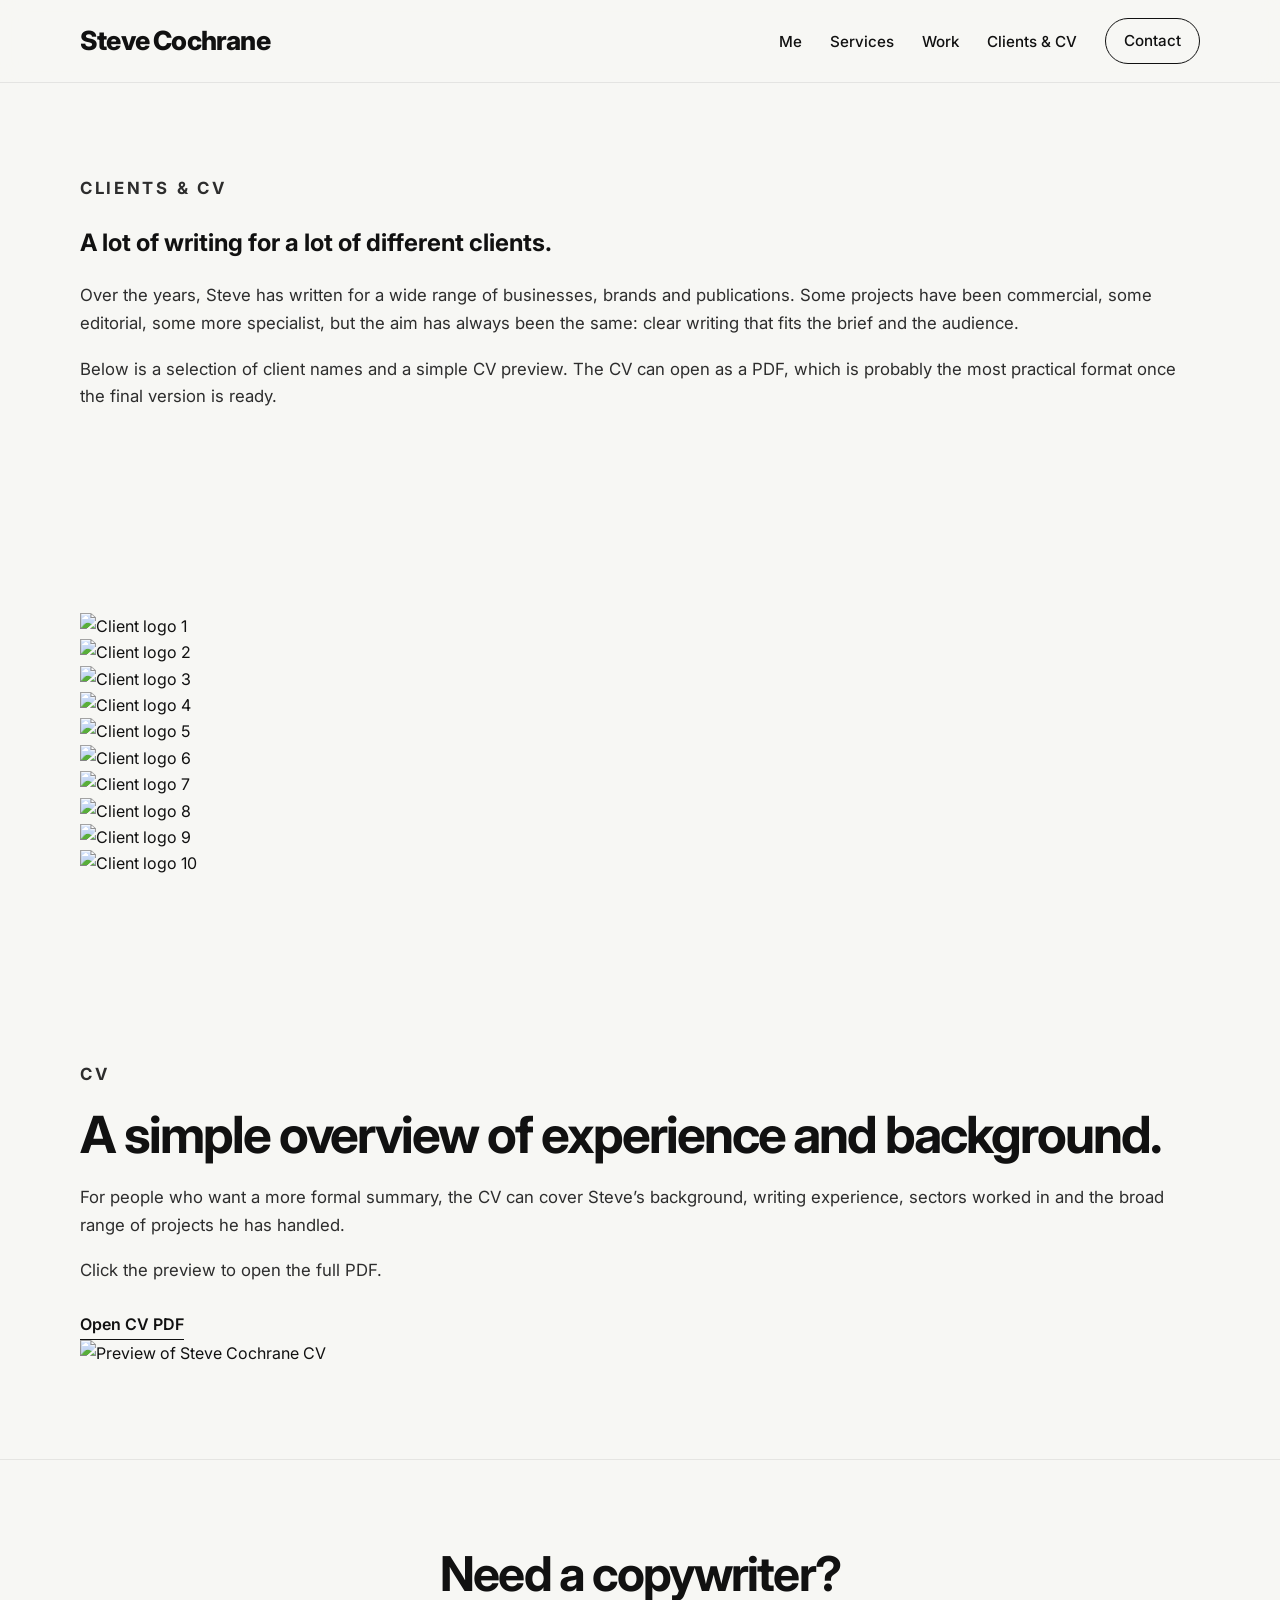
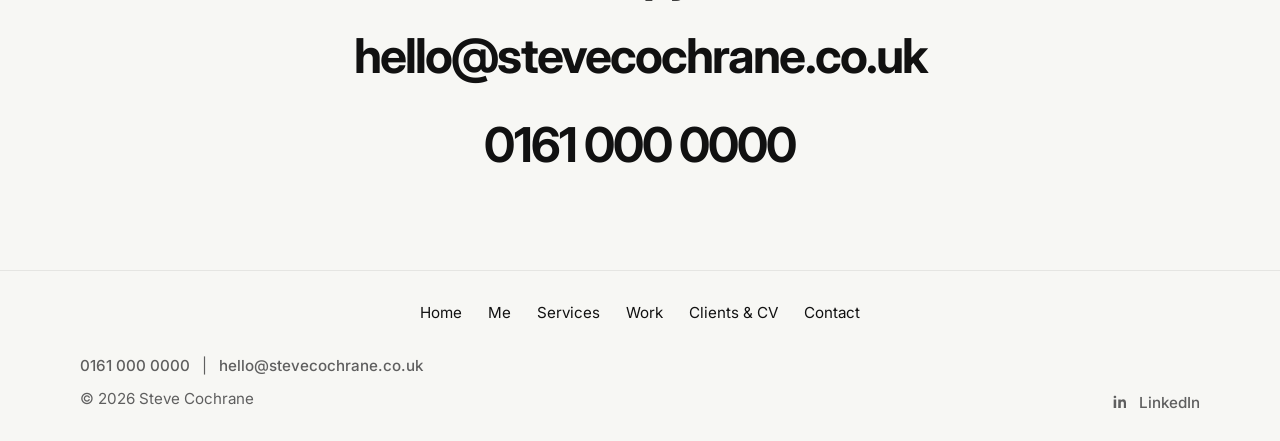
==== clients-cv.html @ 5637d096 "Create clients-cv.html" ====
<!DOCTYPE html>
<html lang="en-GB">
<head>
  <meta charset="UTF-8" />
  <meta name="viewport" content="width=device-width, initial-scale=1.0" />
  <title>Clients &amp; CV | Steve Cochrane</title>
  <meta
    name="description"
    content="Client experience and CV for freelance copywriter Steve Cochrane."
  />
  <link rel="preconnect" href="https://fonts.googleapis.com" />
  <link rel="preconnect" href="https://fonts.gstatic.com" crossorigin />
  <link
    href="https://fonts.googleapis.com/css2?family=Inter:wght@400;500;600;700;800&display=swap"
    rel="stylesheet"
  />
  <link rel="stylesheet" href="css/style.css" />
</head>
<body>
  <a class="skip-link" href="#main">Skip to content</a>

  <header class="site-header">
    <div class="container header-inner">
      <a class="site-logo" href="index.html">Steve Cochrane</a>

      <nav class="site-nav" aria-label="Primary navigation">
        <ul>
          <li><a href="me.html">Me</a></li>
          <li><a href="services.html">Services</a></li>
          <li><a href="work.html">Work</a></li>
          <li><a href="clients-cv.html">Clients &amp; CV</a></li>
          <li><a class="nav-cta" href="contact.html">Contact</a></li>
        </ul>
      </nav>
    </div>
  </header>

  <main id="main">
    <section class="section clients-intro">
      <div class="container clients-intro-inner">
        <p class="section-label">Clients &amp; CV</p>
        <h1>A lot of writing for a lot of different clients.</h1>
        <p>
          Over the years, Steve has written for a wide range of businesses, brands and
          publications. Some projects have been commercial, some editorial, some more
          specialist, but the aim has always been the same: clear writing that fits the
          brief and the audience.
        </p>
        <p>
          Below is a selection of client names and a simple CV preview. The CV can open as
          a PDF, which is probably the most practical format once the final version is ready.
        </p>
      </div>
    </section>

    <section class="section client-logos-section">
      <div class="container">
        <div class="client-logos-grid">
          <div class="client-logo-item">
            <img src="image/client-logo-1.png" alt="Client logo 1" />
          </div>
          <div class="client-logo-item">
            <img src="image/client-logo-2.png" alt="Client logo 2" />
          </div>
          <div class="client-logo-item">
            <img src="image/client-logo-3.png" alt="Client logo 3" />
          </div>
          <div class="client-logo-item">
            <img src="image/client-logo-4.png" alt="Client logo 4" />
          </div>
          <div class="client-logo-item">
            <img src="image/client-logo-5.png" alt="Client logo 5" />
          </div>
          <div class="client-logo-item">
            <img src="image/client-logo-6.png" alt="Client logo 6" />
          </div>
          <div class="client-logo-item">
            <img src="image/client-logo-7.png" alt="Client logo 7" />
          </div>
          <div class="client-logo-item">
            <img src="image/client-logo-8.png" alt="Client logo 8" />
          </div>
          <div class="client-logo-item">
            <img src="image/client-logo-9.png" alt="Client logo 9" />
          </div>
          <div class="client-logo-item">
            <img src="image/client-logo-10.png" alt="Client logo 10" />
          </div>
        </div>
      </div>
    </section>

    <section class="section cv-preview-section">
      <div class="container cv-preview-inner">
        <div class="cv-copy">
          <p class="section-label">CV</p>
          <h2>A simple overview of experience and background.</h2>
          <p>
            For people who want a more formal summary, the CV can cover Steve’s background,
            writing experience, sectors worked in and the broad range of projects he has
            handled.
          </p>
          <p>
            Click the preview to open the full PDF.
          </p>
          <a class="text-link" href="pdf/steve-cochrane-cv.pdf" target="_blank" rel="noopener noreferrer">
            Open CV PDF
          </a>
        </div>

        <a
          class="cv-preview-card"
          href="pdf/steve-cochrane-cv.pdf"
          target="_blank"
          rel="noopener noreferrer"
          aria-label="Open Steve Cochrane CV PDF"
        >
          <img
            src="image/steve-cochrane-cv-preview.jpg"
            alt="Preview of Steve Cochrane CV"
          />
        </a>
      </div>
    </section>

    <section class="contact-band">
      <div class="container contact-band-inner">
        <h2>Need a copywriter?</h2>
        <a href="mailto:hello@stevecochrane.co.uk">hello@stevecochrane.co.uk</a>
        <a href="tel:01610000000">0161 000 0000</a>
      </div>
    </section>
  </main>

  <footer class="site-footer">
    <div class="container footer-main">
      <nav class="footer-nav" aria-label="Footer navigation">
        <ul>
          <li><a href="index.html">Home</a></li>
          <li><a href="me.html">Me</a></li>
          <li><a href="services.html">Services</a></li>
          <li><a href="work.html">Work</a></li>
          <li><a href="clients-cv.html">Clients &amp; CV</a></li>
          <li><a href="contact.html">Contact</a></li>
        </ul>
      </nav>

      <div class="footer-meta">
        <div class="footer-meta-left">
          <p>
            <a class="footer-contact-item" href="tel:01610000000">0161 000 0000</a>
            <span>|</span>
            <a class="footer-contact-item" href="mailto:hello@stevecochrane.co.uk">hello@stevecochrane.co.uk</a>
          </p>
          <p>© 2026 Steve Cochrane</p>
        </div>

        <a
          class="footer-social"
          href="#"
          target="_blank"
          rel="noopener noreferrer"
          aria-label="Visit Steve Cochrane on LinkedIn"
        >
          <svg viewBox="0 0 24 24" aria-hidden="true">
            <path d="M6.94 8.5H3.56V20h3.38V8.5Zm-1.69-1.47c1.08 0 1.75-.72 1.75-1.62-.02-.92-.67-1.62-1.73-1.62S3.5 4.49 3.5 5.41c0 .9.68 1.62 1.73 1.62h.02ZM20.5 20h-3.38v-6.16c0-1.55-.56-2.6-1.95-2.6-1.07 0-1.7.72-1.98 1.42-.1.25-.13.6-.13.95V20H9.68s.05-10.46 0-11.5h3.38v1.63c.45-.7 1.25-1.7 3.05-1.7 2.23 0 3.89 1.45 3.89 4.56V20Z"/>
          </svg>
          <span>LinkedIn</span>
        </a>
      </div>
    </div>
  </footer>
</body>
</html>
---- css/style.css ----
:root {
  --bg: #f7f7f4;
  --surface: #ffffff;
  --text: #111111;
  --muted: #5f5f5f;
  --line: #dddddd;
  --accent: #111111;
  --max-width: 1120px;
  --narrow-width: 760px;
  --radius: 18px;
  --shadow: 0 10px 30px rgba(0, 0, 0, 0.04);
}

* {
  box-sizing: border-box;
}

html {
  scroll-behavior: smooth;
}

body {
  margin: 0;
  font-family: "Inter", sans-serif;
  background: var(--bg);
  color: var(--text);
  line-height: 1.65;
}

img {
  max-width: 100%;
  display: block;
}

a {
  color: var(--text);
  text-decoration: none;
}

a:hover {
  text-decoration: underline;
}

.skip-link {
  position: absolute;
  left: 16px;
  top: -48px;
  background: #111111;
  color: #ffffff;
  padding: 10px 14px;
  border-radius: 999px;
  z-index: 1000;
  transition: top 0.2s ease;
}

.skip-link:focus {
  top: 16px;
}

.container {
  width: min(calc(100% - 40px), var(--max-width));
  margin: 0 auto;
}

.narrow {
  width: min(100%, var(--narrow-width));
}

.site-header {
  position: sticky;
  top: 0;
  z-index: 100;
  background: rgba(247, 247, 244, 0.92);
  backdrop-filter: blur(12px);
  border-bottom: 1px solid rgba(17, 17, 17, 0.08);
}

.header-inner {
  display: flex;
  align-items: center;
  justify-content: space-between;
  min-height: 82px;
  gap: 24px;
}

.site-logo {
  font-size: 1.65rem;
  font-weight: 800;
  letter-spacing: -0.03em;
  text-decoration: none;
}

.site-logo:hover {
  text-decoration: none;
}

.site-nav ul {
  display: flex;
  align-items: center;
  gap: 28px;
  list-style: none;
  padding: 0;
  margin: 0;
}

.site-nav a {
  font-size: 0.95rem;
  font-weight: 500;
  text-decoration: none;
}

.nav-cta {
  display: inline-flex;
  align-items: center;
  justify-content: center;
  min-height: 46px;
  padding: 0 18px;
  border: 1px solid #111111;
  border-radius: 999px;
}

.nav-cta:hover {
  background: #111111;
  color: #ffffff;
  text-decoration: none;
}

.hero {
  padding: 84px 0 48px;
}

.hero-grid {
  display: grid;
  grid-template-columns: 1.1fr 0.9fr;
  gap: 56px;
  align-items: center;
}

.eyebrow {
  margin: 0 0 18px;
  font-size: 0.82rem;
  font-weight: 700;
  letter-spacing: 0.16em;
  text-transform: uppercase;
  color: var(--muted);
}

.hero h1 {
  margin: 0;
  font-size: clamp(2.8rem, 6vw, 5rem);
  line-height: 1.03;
  letter-spacing: -0.05em;
  max-width: 10ch;
}

.hero-text {
  margin: 28px 0 0;
  max-width: 600px;
  font-size: 1.15rem;
  color: var(--muted);
}

.hero-actions {
  display: flex;
  flex-wrap: wrap;
  gap: 14px;
  margin-top: 34px;
}

.button {
  display: inline-flex;
  align-items: center;
  justify-content: center;
  min-height: 52px;
  padding: 0 22px;
  border-radius: 999px;
  font-weight: 600;
  transition: transform 0.2s ease, background 0.2s ease, color 0.2s ease;
}

.button:hover {
  text-decoration: none;
  transform: translateY(-2px);
}

.button-primary {
  background: #111111;
  color: #ffffff;
}

.button-primary:hover {
  background: #222222;
}

.button-secondary {
  border: 1px solid #111111;
  color: #111111;
}

.button-secondary:hover {
  background: #111111;
  color: #ffffff;
}

.hero-image-wrap {
  display: flex;
  justify-content: center;
}

.hero-image {
  width: 100%;
  max-width: 420px;
  aspect-ratio: 4 / 5;
  object-fit: cover;
  border-radius: 24px;
  background: #e9e9e4;
  box-shadow: var(--shadow);
  border: 1px solid rgba(17, 17, 17, 0.08);
}

.intro-strip {
  padding: 22px 0;
  border-top: 1px solid rgba(17, 17, 17, 0.08);
  border-bottom: 1px solid rgba(17, 17, 17, 0.08);
}

.intro-strip-inner p {
  margin: 0;
  font-size: 1.05rem;
  color: var(--muted);
}

.section {
  padding: 92px 0;
}

.section-alt {
  background: #f0f0eb;
}

.section-label {
  margin: 0 0 14px;
  font-size: 0.82rem;
  font-weight: 700;
  letter-spacing: 0.16em;
  text-transform: uppercase;
  color: var(--muted);
}

.section h2 {
  margin: 0 0 22px;
  font-size: clamp(2rem, 4vw, 3.2rem);
  line-height: 1.08;
  letter-spacing: -0.04em;
}

.section p {
  margin: 0 0 18px;
  font-size: 1.05rem;
  color: #2d2d2d;
}

.section-intro {
  max-width: 700px;
  color: var(--muted);
}

.services-grid {
  display: grid;
  grid-template-columns: repeat(2, minmax(0, 1fr));
  gap: 22px;
  margin-top: 34px;
}

.service-card {
  background: var(--surface);
  border: 1px solid rgba(17, 17, 17, 0.08);
  border-radius: var(--radius);
  padding: 28px;
  box-shadow: var(--shadow);
}

.service-card h3 {
  margin: 0 0 12px;
  font-size: 1.3rem;
  letter-spacing: -0.03em;
}

.service-card p {
  margin: 0;
  color: var(--muted);
}

.work-list {
  display: flex;
  flex-direction: column;
  margin-top: 30px;
  border-top: 1px solid var(--line);
}

.work-item {
  display: flex;
  align-items: center;
  justify-content: space-between;
  gap: 24px;
  padding: 24px 0;
  border-bottom: 1px solid var(--line);
}

.work-item h3 {
  margin: 0 0 8px;
  font-size: 1.2rem;
  letter-spacing: -0.03em;
}

.work-item p {
  margin: 0;
  color: var(--muted);
}

.work-item a {
  white-space: nowrap;
  font-weight: 600;
}

.quote-block {
  padding: 40px;
  background: #111111;
  color: #ffffff;
  border-radius: 24px;
}

.quote-block p {
  margin: 0;
  color: #ffffff;
  font-size: clamp(1.3rem, 3vw, 2rem);
  line-height: 1.3;
  letter-spacing: -0.03em;
}

.contact-section {
  padding-bottom: 110px;
}

.contact-details {
  display: flex;
  flex-direction: column;
  gap: 10px;
  margin-top: 28px;
}

.contact-details a,
.contact-details span {
  font-size: clamp(1.4rem, 3vw, 2.2rem);
  font-weight: 700;
  letter-spacing: -0.03em;
}

.site-footer {
  border-top: 1px solid rgba(17, 17, 17, 0.08);
  padding: 26px 0;
}

.footer-inner {
  display: flex;
  align-items: center;
  justify-content: space-between;
  gap: 20px;
}

.footer-inner p {
  margin: 0;
  color: var(--muted);
  font-size: 0.95rem;
}

@media (max-width: 900px) {
  .header-inner {
    flex-direction: column;
    align-items: flex-start;
    padding: 18px 0;
  }

  .site-nav ul {
    flex-wrap: wrap;
    gap: 14px 18px;
  }

  .hero-grid {
    grid-template-columns: 1fr;
    gap: 34px;
  }

  .hero h1 {
    max-width: 12ch;
  }

  .services-grid {
    grid-template-columns: 1fr;
  }

  .work-item {
    flex-direction: column;
    align-items: flex-start;
  }

  .footer-inner {
    flex-direction: column;
    align-items: flex-start;
  }
}

@media (max-width: 640px) {
  .container {
    width: min(calc(100% - 28px), var(--max-width));
  }

  .hero {
    padding-top: 56px;
  }

  .section {
    padding: 70px 0;
  }

  .hero-text,
  .section p,
  .intro-strip-inner p,
  .service-card p {
    font-size: 1rem;
  }

  .quote-block {
    padding: 28px;
  }

  .contact-details a,
  .contact-details span {
    font-size: 1.25rem;
  }
}
/* ===== ME PAGE ===== */

.bio-grid {
  display: grid;
  grid-template-columns: 1.1fr 0.9fr;
  gap: 60px;
  align-items: start;
}

.bio-copy h1 {
  margin: 0 0 24px;
  font-size: clamp(2.6rem, 5vw, 4rem);
  line-height: 1.05;
  letter-spacing: -0.04em;
}

.bio-copy p {
  margin: 0 0 18px;
  font-size: 1.05rem;
  color: #2d2d2d;
}

.bio-image-wrap {
  display: flex;
  justify-content: center;
}

.bio-image {
  width: 100%;
  max-width: 420px;
  aspect-ratio: 4 / 5;
  object-fit: cover;
  border-radius: 20px;
  background: #e9e9e4;
  border: 1px solid rgba(17, 17, 17, 0.08);
}

/* Responsive */

@media (max-width: 900px) {
  .bio-grid {
    grid-template-columns: 1fr;
    gap: 32px;
  }

  .bio-image {
    max-width: 100%;
  }
}
/* ===== MINIMAL HOMEPAGE TWEAK ===== */

.hero-minimal {
  min-height: calc(100vh - 82px);
  display: flex;
  align-items: center;
  padding: 72px 0;
}

/* ===== SHARED FOOTER ===== */

.site-footer {
  border-top: 1px solid rgba(17, 17, 17, 0.08);
  padding: 20px 0;
}

.footer-contact {
  display: flex;
  align-items: center;
  justify-content: space-between;
  gap: 18px 28px;
  flex-wrap: wrap;
}

.footer-contact-item,
.footer-social {
  display: inline-flex;
  align-items: center;
  gap: 10px;
  color: var(--muted);
  font-size: 0.95rem;
  font-weight: 500;
  text-decoration: none;
}

.footer-contact-item:hover,
.footer-social:hover {
  color: var(--text);
  text-decoration: none;
}

.footer-social svg {
  width: 18px;
  height: 18px;
  fill: currentColor;
  flex: 0 0 18px;
}

.footer-social span {
  line-height: 1;
}

@media (max-width: 640px) {
  .hero-minimal {
    min-height: auto;
    padding: 56px 0 64px;
  }

  .footer-contact {
    flex-direction: column;
    align-items: flex-start;
  }
}
/* ===== HOMEPAGE PREVIEW SECTIONS ===== */

.home-preview-section {
  padding: 56px 0;
  border-top: 1px solid rgba(17, 17, 17, 0.08);
}

.home-preview-grid {
  display: grid;
  grid-template-columns: 180px minmax(0, 1fr);
  gap: 32px;
  align-items: start;
}

.home-preview-label p {
  margin: 0;
  font-size: 0.82rem;
  font-weight: 700;
  letter-spacing: 0.16em;
  text-transform: uppercase;
  color: var(--muted);
}

.home-preview-content h2 {
  margin: 0 0 18px;
  font-size: clamp(1.8rem, 3.4vw, 2.7rem);
  line-height: 1.08;
  letter-spacing: -0.04em;
}

.home-preview-content p {
  margin: 0 0 16px;
  max-width: 760px;
  color: #2d2d2d;
}

.text-link {
  display: inline-block;
  margin-top: 8px;
  font-weight: 600;
  text-decoration: none;
  border-bottom: 1px solid currentColor;
  padding-bottom: 2px;
}

.text-link:hover {
  text-decoration: none;
}

.home-simple-list {
  list-style: none;
  padding: 0;
  margin: 0 0 18px;
}

.home-simple-list li {
  padding: 10px 0;
  border-bottom: 1px solid rgba(17, 17, 17, 0.08);
  color: #2d2d2d;
}

.home-simple-list li:first-child {
  border-top: 1px solid rgba(17, 17, 17, 0.08);
}

.home-work-preview {
  margin-bottom: 18px;
}

.home-work-item {
  padding: 14px 0;
  border-bottom: 1px solid rgba(17, 17, 17, 0.08);
}

.home-work-item:first-child {
  border-top: 1px solid rgba(17, 17, 17, 0.08);
}

.home-work-item h3 {
  margin: 0 0 6px;
  font-size: 1.05rem;
  letter-spacing: -0.02em;
}

.home-work-item p {
  margin: 0;
  color: var(--muted);
}

@media (max-width: 900px) {
  .home-preview-grid {
    grid-template-columns: 1fr;
    gap: 14px;
  }
}
/* ===== WORK THUMBNAILS ON HOMEPAGE ===== */

.home-work-thumbs {
  display: grid;
  grid-template-columns: repeat(3, minmax(0, 1fr));
  gap: 18px;
  margin: 24px 0 18px;
}

.work-thumb {
  display: block;
  text-decoration: none;
  color: inherit;
}

.work-thumb:hover {
  text-decoration: none;
}

.work-thumb img {
  width: 100%;
  aspect-ratio: 4 / 3;
  object-fit: cover;
  border-radius: 16px;
  background: #e9e9e4;
  border: 1px solid rgba(17, 17, 17, 0.08);
  margin-bottom: 12px;
}

.work-thumb-copy h3 {
  margin: 0 0 6px;
  font-size: 1.05rem;
  letter-spacing: -0.02em;
}

.work-thumb-copy p {
  margin: 0;
  color: var(--muted);
  font-size: 0.97rem;
}

/* ===== LARGE CONTACT BAND ===== */

.contact-band {
  padding: 88px 0 76px;
  border-top: 1px solid rgba(17, 17, 17, 0.08);
}

.contact-band-inner {
  text-align: center;
}

.contact-band-inner h2 {
  margin: 0 0 16px;
  font-size: clamp(2rem, 4vw, 3rem);
  line-height: 1.08;
  letter-spacing: -0.04em;
}

.contact-band-inner a {
  display: block;
  width: fit-content;
  margin: 0 auto 10px;
  font-size: clamp(1.8rem, 4vw, 3rem);
  font-weight: 700;
  letter-spacing: -0.04em;
  text-decoration: none;
}

.contact-band-inner a:hover {
  text-decoration: underline;
}

/* ===== FOOTER WITH NAV ===== */

.site-footer {
  border-top: 1px solid rgba(17, 17, 17, 0.08);
  padding: 28px 0 30px;
}

.footer-main {
  display: flex;
  flex-direction: column;
  gap: 28px;
}

.footer-nav ul {
  display: flex;
  flex-wrap: wrap;
  justify-content: center;
  gap: 12px 26px;
  list-style: none;
  padding: 0;
  margin: 0;
}

.footer-nav a {
  color: var(--text);
  text-decoration: none;
  font-size: 0.95rem;
}

.footer-nav a:hover {
  text-decoration: underline;
}

.footer-meta {
  display: flex;
  align-items: flex-end;
  justify-content: space-between;
  gap: 20px;
}

.footer-meta-left p {
  margin: 0 0 8px;
  color: var(--muted);
  font-size: 0.95rem;
}

.footer-meta-left p:last-child {
  margin-bottom: 0;
}

.footer-meta-left span {
  margin: 0 8px;
  color: var(--muted);
}

.footer-contact-item {
  color: var(--muted);
  text-decoration: none;
}

.footer-contact-item:hover {
  color: var(--text);
  text-decoration: none;
}

.footer-social {
  display: inline-flex;
  align-items: center;
  gap: 10px;
  color: var(--muted);
  text-decoration: none;
  font-size: 0.95rem;
  font-weight: 500;
}

.footer-social:hover {
  color: var(--text);
  text-decoration: none;
}

.footer-social svg {
  width: 18px;
  height: 18px;
  fill: currentColor;
  flex: 0 0 18px;
}

/* ===== RESPONSIVE ===== */

@media (max-width: 900px) {
  .home-work-thumbs {
    grid-template-columns: 1fr;
  }

  .footer-meta {
    flex-direction: column;
    align-items: flex-start;
  }
}

@media (max-width: 640px) {
  .contact-band {
    padding: 64px 0 56px;
  }

  .contact-band-inner a {
    font-size: 1.5rem;
    word-break: break-word;
  }

  .footer-nav ul {
    justify-content: flex-start;
    gap: 10px 18px;
  }
}
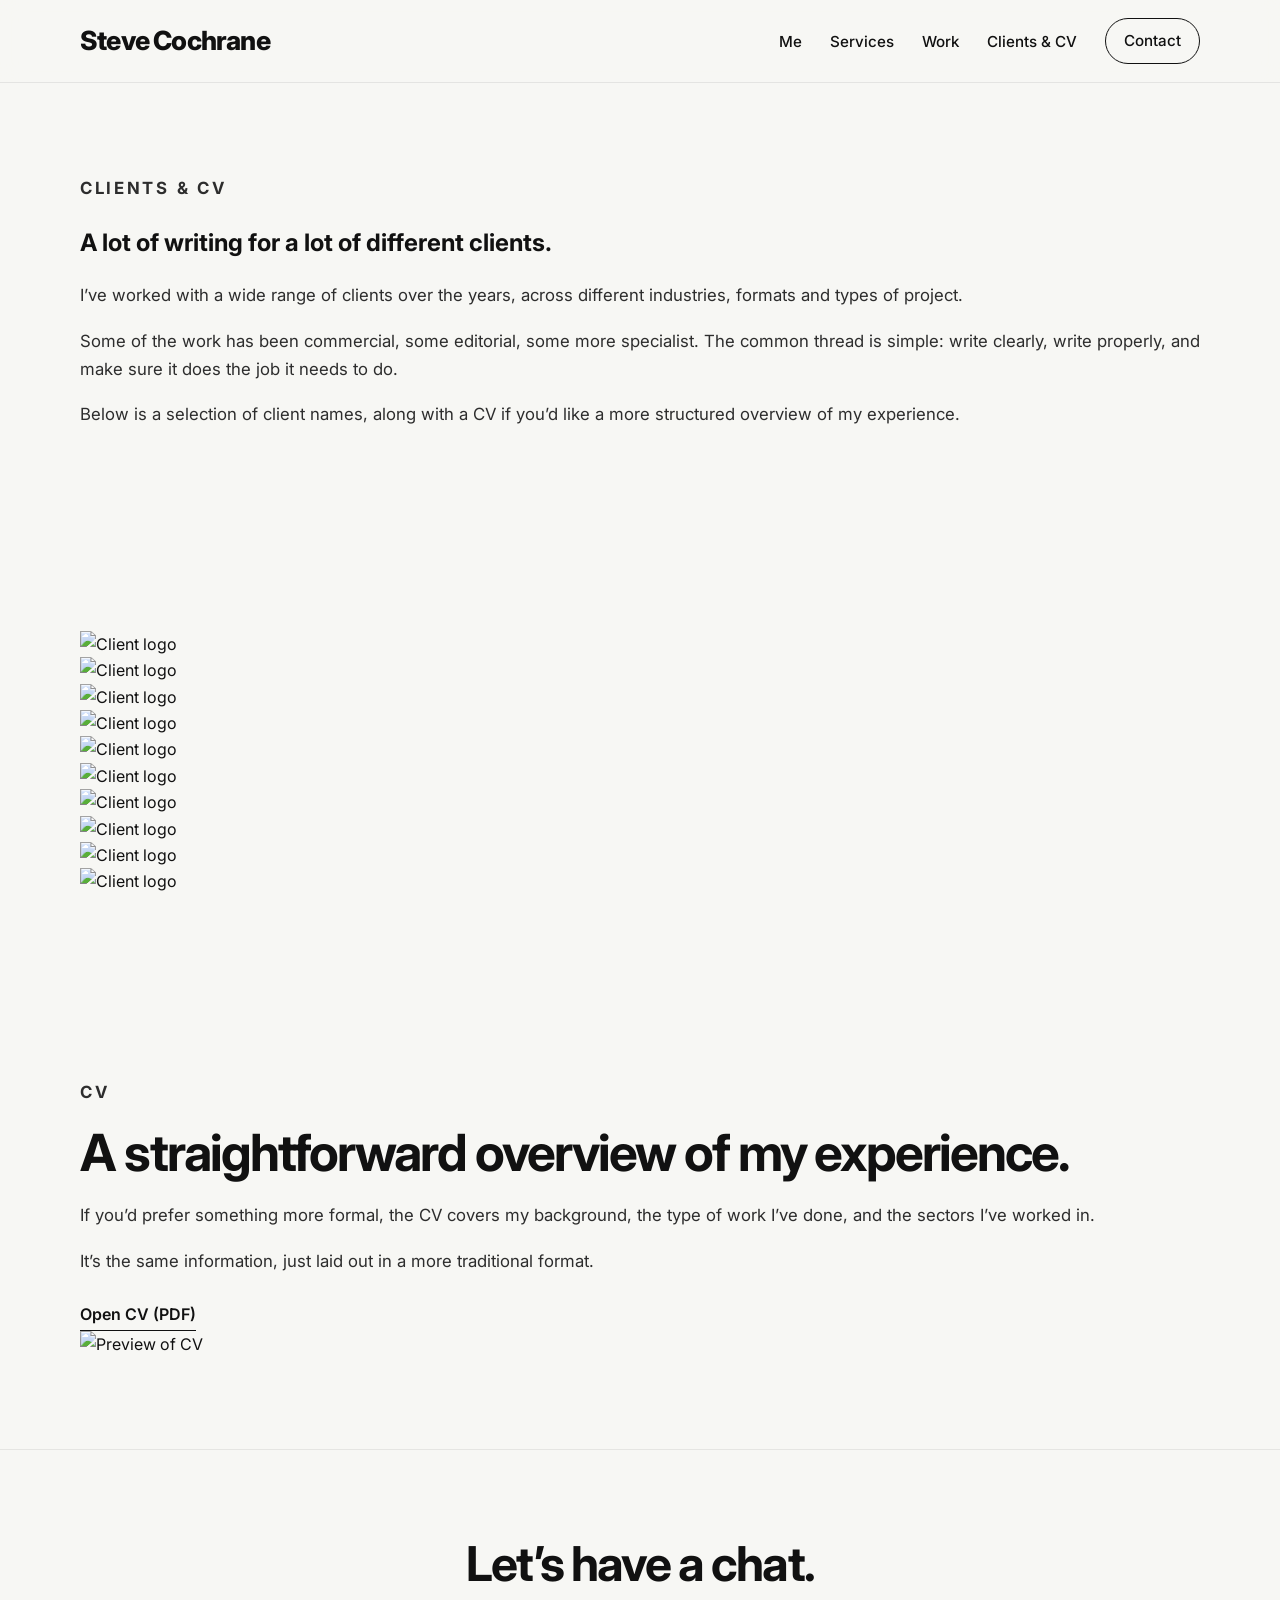
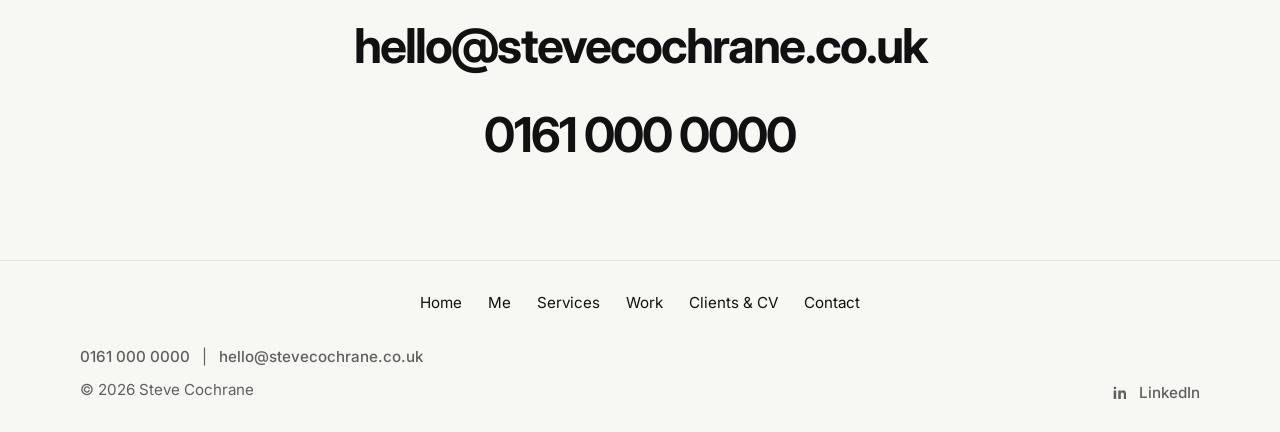
==== commit d4315264: "Update clients-cv.html" ====
--- a/clients-cv.html
+++ b/clients-cv.html
@@ -36,75 +36,104 @@
   </header>
 
   <main id="main">
+
+    <!-- INTRO -->
     <section class="section clients-intro">
       <div class="container clients-intro-inner">
         <p class="section-label">Clients &amp; CV</p>
         <h1>A lot of writing for a lot of different clients.</h1>
+
         <p>
-          Over the years, Steve has written for a wide range of businesses, brands and
-          publications. Some projects have been commercial, some editorial, some more
-          specialist, but the aim has always been the same: clear writing that fits the
-          brief and the audience.
+          I’ve worked with a wide range of clients over the years, across different
+          industries, formats and types of project.
         </p>
+
         <p>
-          Below is a selection of client names and a simple CV preview. The CV can open as
-          a PDF, which is probably the most practical format once the final version is ready.
+          Some of the work has been commercial, some editorial, some more specialist. The
+          common thread is simple: write clearly, write properly, and make sure it does
+          the job it needs to do.
         </p>
-      </div>
-    </section>
-
+
+        <p>
+          Below is a selection of client names, along with a CV if you’d like a more
+          structured overview of my experience.
+        </p>
+      </div>
+    </section>
+
+    <!-- CLIENT LOGOS -->
     <section class="section client-logos-section">
       <div class="container">
         <div class="client-logos-grid">
-          <div class="client-logo-item">
-            <img src="image/client-logo-1.png" alt="Client logo 1" />
-          </div>
-          <div class="client-logo-item">
-            <img src="image/client-logo-2.png" alt="Client logo 2" />
-          </div>
-          <div class="client-logo-item">
-            <img src="image/client-logo-3.png" alt="Client logo 3" />
-          </div>
-          <div class="client-logo-item">
-            <img src="image/client-logo-4.png" alt="Client logo 4" />
-          </div>
-          <div class="client-logo-item">
-            <img src="image/client-logo-5.png" alt="Client logo 5" />
-          </div>
-          <div class="client-logo-item">
-            <img src="image/client-logo-6.png" alt="Client logo 6" />
-          </div>
-          <div class="client-logo-item">
-            <img src="image/client-logo-7.png" alt="Client logo 7" />
-          </div>
-          <div class="client-logo-item">
-            <img src="image/client-logo-8.png" alt="Client logo 8" />
-          </div>
-          <div class="client-logo-item">
-            <img src="image/client-logo-9.png" alt="Client logo 9" />
-          </div>
-          <div class="client-logo-item">
-            <img src="image/client-logo-10.png" alt="Client logo 10" />
-          </div>
+
+          <div class="client-logo-item">
+            <img src="image/client-logo-1.png" alt="Client logo" />
+          </div>
+
+          <div class="client-logo-item">
+            <img src="image/client-logo-2.png" alt="Client logo" />
+          </div>
+
+          <div class="client-logo-item">
+            <img src="image/client-logo-3.png" alt="Client logo" />
+          </div>
+
+          <div class="client-logo-item">
+            <img src="image/client-logo-4.png" alt="Client logo" />
+          </div>
+
+          <div class="client-logo-item">
+            <img src="image/client-logo-5.png" alt="Client logo" />
+          </div>
+
+          <div class="client-logo-item">
+            <img src="image/client-logo-6.png" alt="Client logo" />
+          </div>
+
+          <div class="client-logo-item">
+            <img src="image/client-logo-7.png" alt="Client logo" />
+          </div>
+
+          <div class="client-logo-item">
+            <img src="image/client-logo-8.png" alt="Client logo" />
+          </div>
+
+          <div class="client-logo-item">
+            <img src="image/client-logo-9.png" alt="Client logo" />
+          </div>
+
+          <div class="client-logo-item">
+            <img src="image/client-logo-10.png" alt="Client logo" />
+          </div>
+
         </div>
       </div>
     </section>
 
+    <!-- CV -->
     <section class="section cv-preview-section">
       <div class="container cv-preview-inner">
+
         <div class="cv-copy">
           <p class="section-label">CV</p>
-          <h2>A simple overview of experience and background.</h2>
+          <h2>A straightforward overview of my experience.</h2>
+
           <p>
-            For people who want a more formal summary, the CV can cover Steve’s background,
-            writing experience, sectors worked in and the broad range of projects he has
-            handled.
+            If you’d prefer something more formal, the CV covers my background, the type
+            of work I’ve done, and the sectors I’ve worked in.
           </p>
+
           <p>
-            Click the preview to open the full PDF.
+            It’s the same information, just laid out in a more traditional format.
           </p>
-          <a class="text-link" href="pdf/steve-cochrane-cv.pdf" target="_blank" rel="noopener noreferrer">
-            Open CV PDF
+
+          <a
+            class="text-link"
+            href="pdf/steve-cochrane-cv.pdf"
+            target="_blank"
+            rel="noopener noreferrer"
+          >
+            Open CV (PDF)
           </a>
         </div>
 
@@ -113,27 +142,32 @@
           href="pdf/steve-cochrane-cv.pdf"
           target="_blank"
           rel="noopener noreferrer"
-          aria-label="Open Steve Cochrane CV PDF"
+          aria-label="Open CV PDF"
         >
           <img
             src="image/steve-cochrane-cv-preview.jpg"
-            alt="Preview of Steve Cochrane CV"
+            alt="Preview of CV"
           />
         </a>
-      </div>
-    </section>
-
+
+      </div>
+    </section>
+
+    <!-- CONTACT -->
     <section class="contact-band">
       <div class="container contact-band-inner">
-        <h2>Need a copywriter?</h2>
+        <h2>Let’s have a chat.</h2>
         <a href="mailto:hello@stevecochrane.co.uk">hello@stevecochrane.co.uk</a>
         <a href="tel:01610000000">0161 000 0000</a>
       </div>
     </section>
+
   </main>
 
+  <!-- FOOTER -->
   <footer class="site-footer">
     <div class="container footer-main">
+
       <nav class="footer-nav" aria-label="Footer navigation">
         <ul>
           <li><a href="index.html">Home</a></li>
@@ -160,15 +194,16 @@
           href="#"
           target="_blank"
           rel="noopener noreferrer"
-          aria-label="Visit Steve Cochrane on LinkedIn"
         >
-          <svg viewBox="0 0 24 24" aria-hidden="true">
+          <svg viewBox="0 0 24 24">
             <path d="M6.94 8.5H3.56V20h3.38V8.5Zm-1.69-1.47c1.08 0 1.75-.72 1.75-1.62-.02-.92-.67-1.62-1.73-1.62S3.5 4.49 3.5 5.41c0 .9.68 1.62 1.73 1.62h.02ZM20.5 20h-3.38v-6.16c0-1.55-.56-2.6-1.95-2.6-1.07 0-1.7.72-1.98 1.42-.1.25-.13.6-.13.95V20H9.68s.05-10.46 0-11.5h3.38v1.63c.45-.7 1.25-1.7 3.05-1.7 2.23 0 3.89 1.45 3.89 4.56V20Z"/>
           </svg>
           <span>LinkedIn</span>
         </a>
+
       </div>
     </div>
   </footer>
+
 </body>
 </html>
